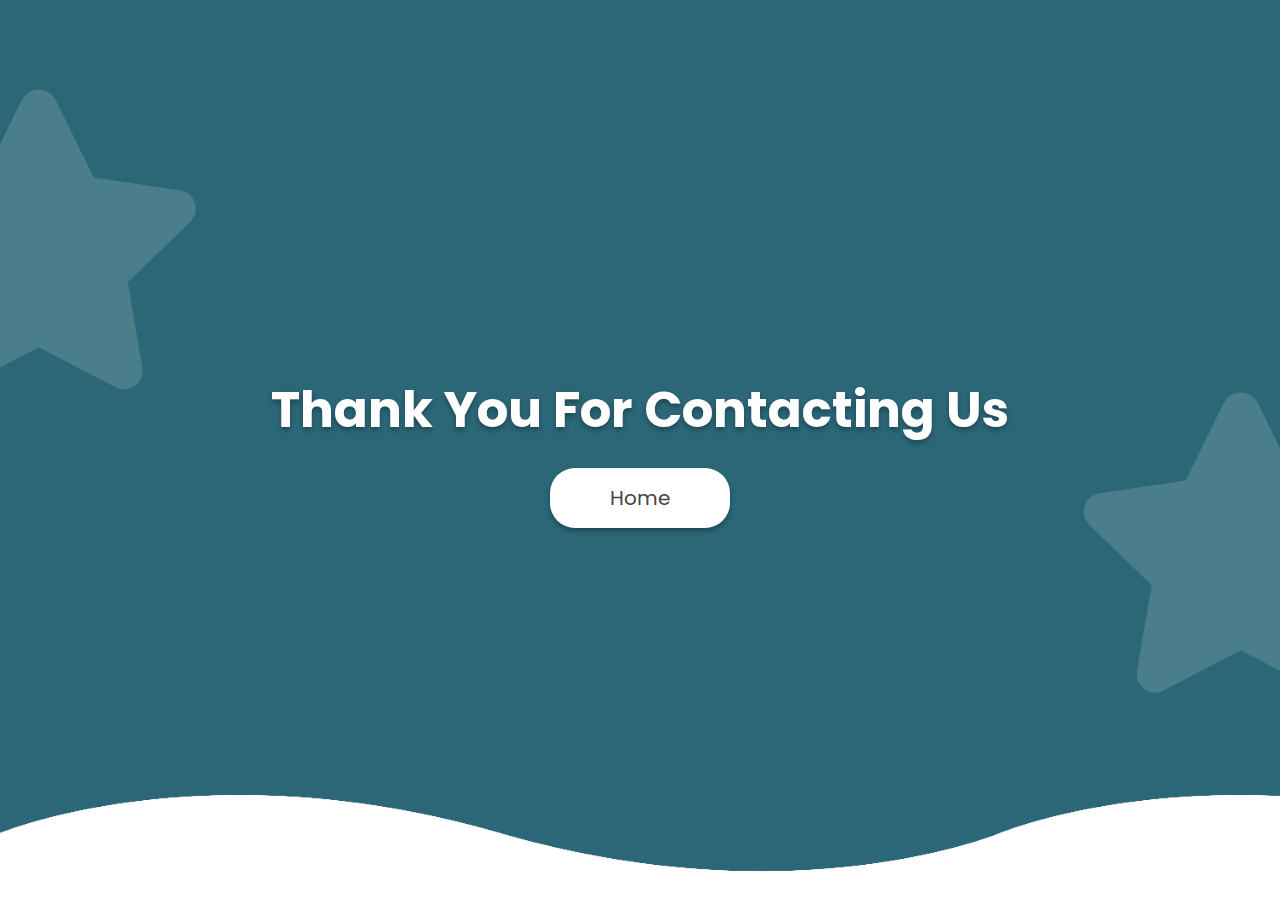
==== thankyou.html @ 7dbc27f8 "Add files via upload" ====
<!DOCTYPE html>
<html lang="en">

<head>
  <meta charset="UTF-8">
  <meta name="viewport" content="width=device-width, initial-scale=1.0">

  <meta name="referrer" content="origin">

  <!-- font awesome file link  -->
  <link rel="stylesheet" href="https://cdnjs.cloudflare.com/ajax/libs/font-awesome/5.15.1/css/all.min.css">

  <!-- custom css file link  -->
  <link rel="stylesheet" href="css/style.css">

  <title>STAR WEB SERVICES</title>
</head>
<body>

<!-- thank you section starts  -->

<section id="home" class="home">

<h1 class="banner">thank you for contacting us</h1>
<a href="index.html"><button>home</button></a>


<div class="wave wave1"></div>
<div class="wave wave2"></div>
<div class="wave wave3"></div>

<div class="fas fa-star star1"></div>
<div class="fas fa-star star2"></div>


</section>
</body>
</html>

<!-- thank you section ends -->
---- css/style.css ----
@import url('https://fonts.googleapis.com/css2?family=Poppins:ital,wght@0,200;0,300;0,400;0,500;1,100;1,200;1,300;1,400;1,500&display=swap');

:root{
  --color:#2b6777;
}

*{
  font-family: 'Poppins', sans-serif;
  margin:0; 
  padding:0;
  box-sizing: border-box;
  text-transform: capitalize;
  transition: all .2s linear;
  text-decoration: none;
}

html{
  font-size: 62.5%;
  scroll-behavior: smooth;
}

body{
  overflow-x: hidden;
}

.heading{
  margin:2rem;
  padding-top: 6rem;
  display: inline-block;
  font-size: 3.5rem;
  color:var(--color);
  position: relative;
  letter-spacing: .2rem;
}

.heading::before, .heading::after{
  content: '';
  position: absolute;
  height: 2.5rem;
  width: 2.5rem;
  border-top:.4rem solid var(--color);
  border-left:.4rem solid var(--color);
}

.heading::before{
  top:5.8rem; left: -2rem;
}

.heading::after{
  bottom:-.5rem; right: -2rem;
  transform: rotate(180deg);
}



.header{
  display: flex;
  align-items: center;
  justify-content: space-between;
  width: 100%;
  padding:1rem 2rem;
  position: fixed;
  top:0; left: 0;
  z-index: 100;
}

.header .logo{
  font-size: 2.5rem;
  color:#fff;
}

.header .logo i{
  padding:0 .5rem;
}

.header .navbar ul{
  list-style-type: none;
  display: flex;
  align-items: center;
  justify-content: space-around;
}


.header .navbar ul li{
  margin:0 2rem;
}


.header .navbar ul li a{
  font-size: 2rem;
  color:#fff;
}

.header .navbar ul li a:hover{
  padding: 12px;
  border-radius: 8px;
  background-color:#ffffff;
  color:#2b6777;
  transition: .1s;
}

.header .fa-bars{
  color:#fff;
  cursor: pointer;
  font-size: 3rem;
  display: none;
}


.home{
  min-height: 100vh;
  width: 100vw;
  background:#2b6777;
  display: flex;
  align-items: center;
  justify-content: center;
  flex-flow: column;
  text-align: center;
  padding:0 1rem;
  position: relative;
  overflow: hidden !important;
}

.home .banner{
  color:#fff;
  font-size: 5rem;
  text-shadow: 0 .3rem .5rem rgba(0,0,0,.3);
}

.home .slogan{
  color:#eee;
  font-size: 2.5rem;
  font-weight: 400;
}

.home button{
  height: 6rem;
  width: 18rem;
  background:#fff;
  color: #444;
  cursor: pointer;
  border:none;
  outline: none;
  margin-top: 2rem;
  font-size: 2rem;
  font-weight: 400;
  box-shadow: 0 .3rem .5rem rgba(0,0,0,.3);
  border-radius: 25px;
}

.home button:hover{
  letter-spacing: .1rem;
}

.home .wave{
  position: absolute;
  bottom: -.5rem;
  left: 0;
  height:11rem;
  width: 100%;
  background: url(../images/wave.png);
  background-size: 100rem 11rem;
  background-repeat: repeat-x;
  animation:waves 10s linear infinite;
}

.home .wave2{
  animation-direction: reverse;
  opacity: .2;
}

.home .wave3{
  animation-duration: 4s;
  opacity: .5;
}

@keyframes waves{
  0%{
    background-position-x: 0;
  }
  100%{
    background-position-x: 100rem;
  }
}

.home .fa-star{
  position: absolute;
  font-size: 30rem;
  opacity: .15;
  color:#fff;
  animation: rotate 10s linear infinite;
}

.home .star1{
  top:10%; left: -13rem;
}

.home .star2{
  bottom:23%; right: -13rem;
  animation-direction: reverse;
}

@keyframes rotate{
  100%{
    transform: rotate(360deg);
  }
}

.about{
  min-height: 100vh;
  width: 100vw;
  text-align: center;
  position: relative;
  overflow: hidden;
}

.about .row{
  display: flex;
  align-items: center;
  justify-content: space-around;
  padding:0 4rem;
}

.about .row .content{
  text-align: justify;
}

.about .row .image img{
  width: 50vw;
}

.about .row .content h3{
  font-size: 3rem;
  color: var(--color);
}

.about .row .content p{
  font-size: 1.5rem;
  color: #333;
  padding:1rem 0;
}

.about::before, .about::after{
  content: '';
  position: absolute;
  z-index: -1;
  opacity:.2;
  border-radius: 50%;
}

.about::before{
  height:50rem;
  width:50rem;
  background:#ccc;
  bottom:-10rem; left:-10rem;
}

.about::after{
  height:60rem;
  width:60rem;
  background:var(--color);
  top:-10rem; right:-10rem;
}

.service{
  width: 100vw;
  text-align: center;
}

.service .row{
  margin:2rem 0;
  padding:0 2rem;
  display: flex;
  align-items: center;
  justify-content: center;
}

.service .row .image img{
  width:50vw;
  height:55vh;
}

.service .row .content{
  text-align: left;
  padding:0 3rem;
  text-align: justify;
}

.service .row .content h3{
  font-size: 3rem;
  color:var(--color);
}

.service .row .content p{
  font-size: 1.5rem;
  color:#333;
  padding:1rem 0;
}

.team{
  min-height: 100vh;
  width:100vw;
  text-align: center;
  background-color:  #ADD8E6;
}

.team .heading{
  color:#fff;
}

.team .heading::before, .team .heading::after{
  border-color:#fff;
}

.team .row{
  display: flex;
  align-items: center;
  justify-content: center;
  flex-wrap: wrap;
}

.team .row .card{
  height:35rem;
  width:27rem;
  background:#fff;
  text-align: center;
  margin:7rem 2rem;
  position: relative;
  overflow: hidden;
  -webkit-box-reflect: below .2rem linear-gradient(transparent 70%, #0004);
}

.team .row .card .image{
  margin:1rem 0;
  padding-top: 4rem;
}

.team .row .card .image img{
  height:13rem;
  width:13rem;
  border-radius: 50%;
  border:.5rem solid #fff;
  box-shadow: 0 0 .5rem rgba(0,0,0,.3);
  object-fit: cover;
}

.team .row .card .info h3{
  font-size: 2.5rem;
  color:#00416A;
}

.team .row .card .info span{
  font-size: 1.8rem;
  color:black;
}

.team .row .card .info .icons a{
  margin-top: 4rem;
  padding:0 1rem;
  font-size: 2rem;
  color:var(--color);
}

.team .row .card .info .icons a:hover{
  color:#52ab98;
}

.team .row .card::before, .team .row .card::after{
  content: '';
  position: absolute;
  border-radius: 50%;
  height:15rem;
  width:15rem;
  z-index: -1;
}

.team .row .card::before{
  background:var(--color);
  top:-3rem; right: -4rem;
}

.team .row .card::after{
  background:#c8d8e4;
  bottom:-3rem; left: -4rem;
}




.contact{
  min-height: 100vh;
  width: 100vw;
  text-align: center;
}

.contact .row{
  display: flex;
  align-items: center;
  justify-content: center;
}

.contact .row .image img{
  height: 70vh;
  width:50vw;
}

.contact .row .form-container{
  width: 50%;
  text-align: left;
  padding:0 5rem;
}

.contact .row .form-container input, textarea{
  outline: none;
  border:none;
  height:4rem;
  background: none;
  border-radius: .5rem;
  box-shadow: .2rem .2rem .5rem rgba(0,0,0,.2);
  padding:0 1rem;
  margin:1rem 0;
  font-size: 1.6rem;
}

.contact .row .form-container .inputBox{
  width: 100%;
  display: flex;
}

.contact .row .form-container .inputBox input[type="text"]{
  width: 100%;
}

.contact .row .form-container input[type="email"]{
  width: 100%;
}

.contact .row .form-container input[type="text"]{
  width: 100%;
}


.contact .row .form-container textarea{
  width: 100%;
  height:20rem;
  padding:1rem; 
  resize: none;
}

.contact .row .form-container button[type="submit"]{
  background-color: var(--color);
  color:#fff;
  cursor: pointer;
  height:4rem; 
  width: 10rem;
  border-radius: 25px;
}

.contact .row .form-container button[type="submit"]:hover{
  opacity: .8;
}




.faq{
  min-height: 100vh;
  width: 100vw;
  text-align: center;
  padding:0 2rem;
}

.faq .row{
  display: flex;
  align-items: center;
  justify-content: center;
  padding:0 2rem;
}

.faq .row .image img{
  height:70vh;
  width:50vw;
}

.faq .row .accordion-container{
  width: 50%;
  text-align: left;
}

.faq .row .accordion-container .accordion .accordion-header{
  background-color: var(--color);
  margin:1rem 0;
  box-shadow: .1rem .1rem .3rem rgba(0,0,0,.3);
  cursor: pointer;
}

.faq .row .accordion-container .accordion .accordion-header span{
  display: inline-block;
  text-align: center;
  height:4rem;
  width:5rem;
  line-height: 4rem;
  font-size: 2rem;
  background:#fff;
  color:#333;
  clip-path: polygon(0% 0%, 75% 0%, 100% 50%, 75% 100%, 0% 100%);
}

.faq .row .accordion-container .accordion .accordion-header h3{
  display: inline;
  color: #fff;
  font-weight: 400;
  padding-left: .5rem;
  font-size: 1.5rem;
}

.faq .row .accordion-container .accordion .accordion-body{
  padding:1rem;
  color:#444;
  box-shadow: .1rem .1rem .3rem rgba(0,0,0,.3);
  font-size: 1.3rem;
  display: none;
}

.faq .row .accordion-container .accordion:nth-child(1) .accordion-body{
  display: block;
}



.footer{
  width:100%;
  display: flex;
  align-items: center;
  justify-content: center;
  padding: 4rem;
  margin-top: 1rem;
  background:var(--color);
}

.footer h1{
  color:#fff;
  letter-spacing: .1rem;
  font-weight: 400;
}




.scroll-top {
  height: 60px;
  width: 60px;
  background-color:black;
  position: fixed;
  bottom: 10px;
  right: 10px;
  cursor: pointer;
  border-radius: 50%;
  box-shadow: 0px 0px 20px rgba(0, 0, 0, 0.336);
  /* hover effect default */
  transform: scale(0.9);
  transition: 0.3s ease-in-out transform;
  /* for centering the icon */
  display: flex;
  align-items: center;
  justify-content: center;
}
.scroll-top svg {
  width: 50%;
  color: white;
  pointer-events: none;
}

.scroll-top:hover {
  transform: scale(1);
}






/* media queries  */

@media (max-width:768px){

  html{
    font-size: 50%;
  }

  .header .fa-bars{
    display: block;
  }

  .header .navbar{
    position: fixed;
    top:-120%; left: 0;
    height: auto;
    width: 100%;
    background-color: #fff;
    z-index: 1000;
    border-top: .1rem solid rgba(0,0,0,.3);
  }

  .header .navbar ul{
    height: 100%;
    width: 100%;
    flex-flow: column;
  }

  .header .navbar ul li{
    margin:1rem 0;
  }

  .header .navbar ul li a{
    color: #444;
    font-size: 2.4rem;
  }

  .header .fa-times{
    transform: rotate(180deg);
  }

  .header .nav-toggle{
    top:5.8rem;
  }

  .home .banner{
    font-size: 4rem;
  }

  .home .slogan{
    font-size: 1.7rem;
  }

  .about .row{
    flex-flow: column-reverse;
    padding:0 2rem;
  }

  .about .row .content{
    margin-top: 8rem;
  }

  .about .row .image img{
    width: 100vw;
  }

  .service .row{
    flex-flow: column-reverse;
  }

  .service .row:nth-child(even){
    flex-flow: column;
  }

  .service .row .image img{
    width: 100vw;
  }

  .service .row .content{
    padding:2rem 0;
  }

  .contact .row{
    flex-flow: column;
  }

  .contact .row .image img{
    width: 100vw;
  }

  .contact .row .form-container{
    width: 100%;
    padding:0 1.5rem;
  }

  .faq{
    padding:0;
  }

  .faq .row{
    padding:0 1rem;
    flex-flow: column;
  }

  .faq .row .image img{
    width:100vw;
  }

  .faq .row .accordion-container{
    width:100%;
  }

  .footer{
    margin-top: 3rem;
    font-size: 7px;
  }

  .scroll-top{
    height: 45px;
    width: 45px;
  }

  .scroll-top svg {
    width: 40%;
    color: white;
  }

}
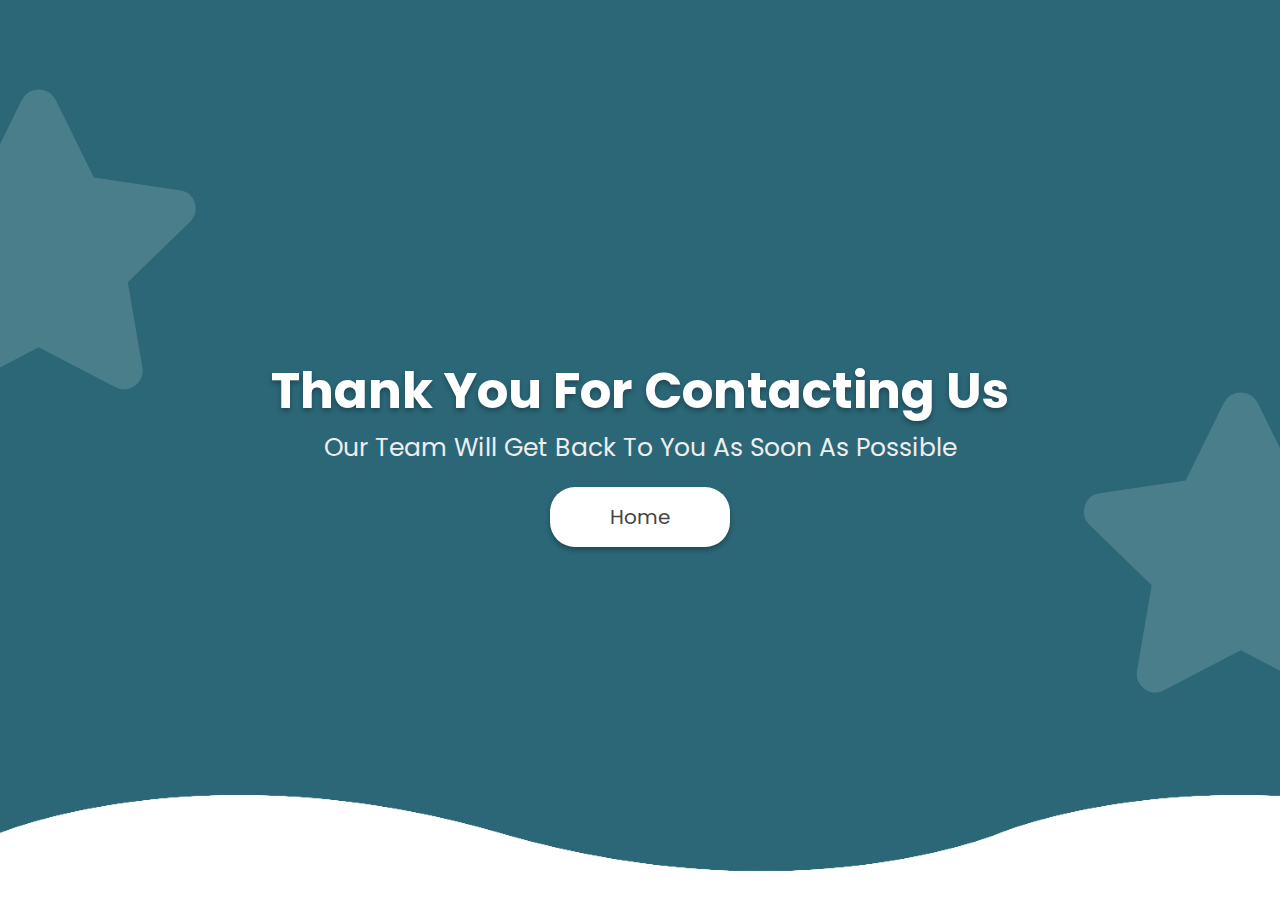
==== commit 44b653e2: "Update thankyou.html" ====
--- a/thankyou.html
+++ b/thankyou.html
@@ -22,6 +22,7 @@
 <section id="home" class="home">
 
 <h1 class="banner">thank you for contacting us</h1>
+<h3 class="slogan">our team will get back to you as soon as possible</h3>
 <a href="index.html"><button>home</button></a>
 
 
@@ -37,4 +38,4 @@
 </body>
 </html>
 
-<!-- thank you section ends -->+<!-- thank you section ends -->
